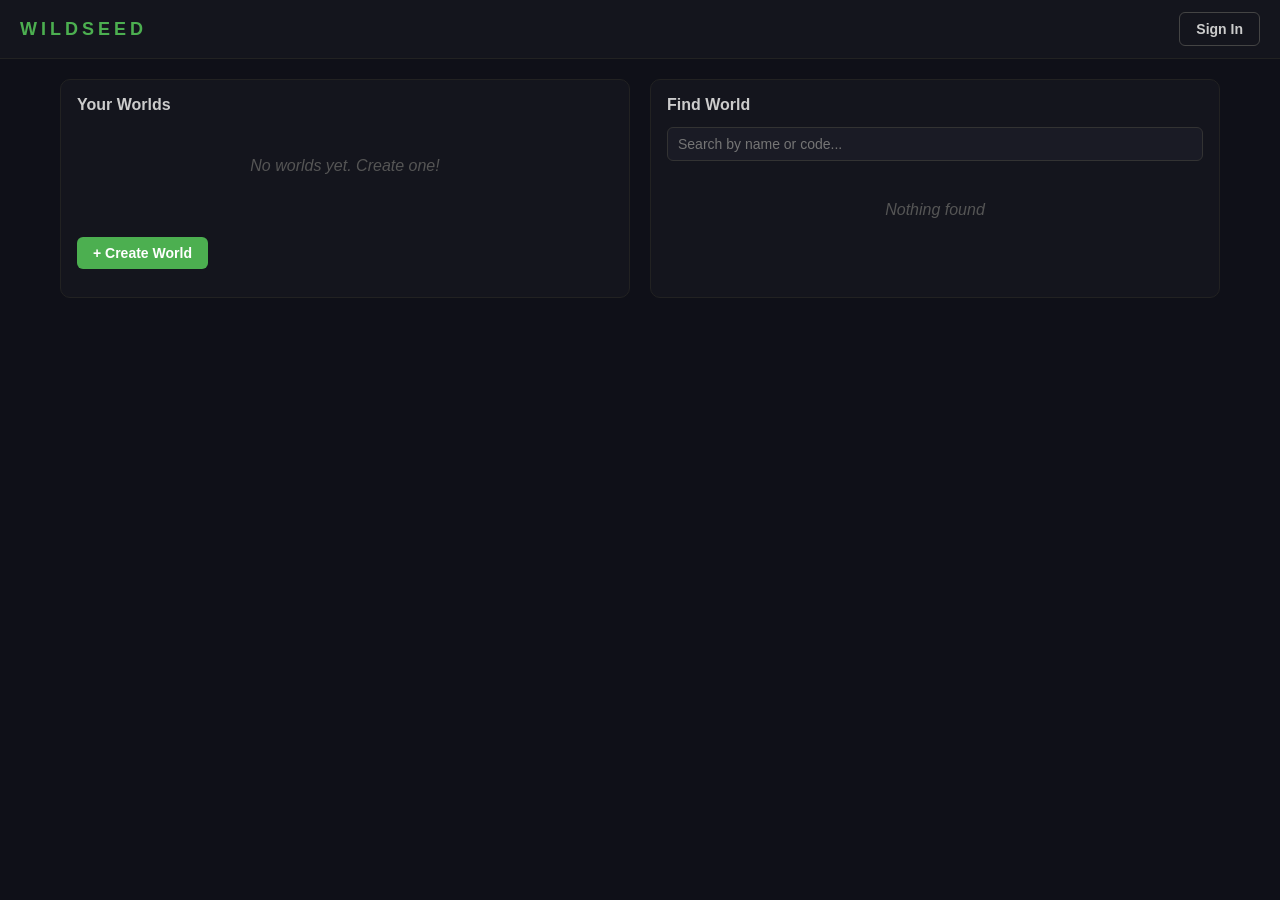
==== index.html @ bbc90bf8 "Add files via upload" ====
<!DOCTYPE html>
<html lang="en">
<head>
  <meta charset="UTF-8">
  <meta name="viewport" content="width=device-width, initial-scale=1.0">
  <title>Wildseed</title>
  <link rel="stylesheet" href="css/shared.css">
  <link rel="stylesheet" href="css/main.css">
</head>
<body>
  <header class="topbar">
    <div class="logo">WILDSEED</div>
    <div class="account">
      <button id="btnLogin" class="btn ghost">Sign In</button>
      <button id="btnAccount" class="btn ghost hidden">Account</button>
    </div>
  </header>

  <main class="home">
    <section class="panel">
      <h2>Your Worlds</h2>
      <div id="worldsList" class="worlds-list"></div>
      <button id="btnNewWorld" class="btn primary">+ Create World</button>
    </section>

    <section class="panel">
      <h2>Find World</h2>
      <input id="searchWorld" class="input" placeholder="Search by name or code...">
      <div id="searchResults" class="worlds-list empty">Nothing found</div>
    </section>
  </main>

  <!-- Модальное окно создания мира -->
  <div id="modal" class="modal hidden">
    <div class="modal-box">
      <h3>Create World</h3>

      <label>World Name
        <input id="wName" class="input" value="My World">
      </label>

      <label>Seed (leave empty for random)
        <input id="wSeed" class="input" placeholder="e.g. kot2025">
      </label>

      <label>Size
        <select id="wSize" class="input">
          <option value="256">256 × 256</option>
          <option value="512">512 × 512</option>
          <option value="1024" selected>1024 × 1024</option>
          <option value="4096">4096 × 4096</option>
          <option value="16384">16384 × 16384</option>
          <option value="0">Infinite</option>
        </select>
      </label>

      <label>Difficulty
        <select id="wDiff" class="input">
          <option value="easy">Easy</option>
          <option value="normal" selected>Normal</option>
          <option value="hard">Hard</option>
          <option value="extreme">Extreme</option>
        </select>
      </label>

      <label class="checkbox">
        <input type="checkbox" id="wKeepInv"> Keep inventory on death
      </label>

      <label class="checkbox">
        <input type="checkbox" id="wPublic" checked> Public world
      </label>

      <label id="wCodeLabel" class="hidden">Access Code
        <input id="wCode" class="input" placeholder="e.g. 4F2A9">
      </label>

      <div class="modal-actions">
        <button id="btnCancel" class="btn ghost">Cancel</button>
        <button id="btnCreate" class="btn primary">Create & Play</button>
      </div>
    </div>
  </div>

  <script src="js/main.js"></script>
</body>
</html>
---- css/shared.css ----
* { box-sizing: border-box; }

html, body {
  margin: 0;
  padding: 0;
  height: 100%;
  font-family: 'Segoe UI', Tahoma, sans-serif;
  background: #0f1018;
  color: #e8e8ef;
}

.hidden { display: none !important; }

.btn {
  padding: 8px 16px;
  border: none;
  border-radius: 6px;
  cursor: pointer;
  font-size: 14px;
  font-weight: 600;
  transition: background 0.15s;
}

.btn.primary { background: #4caf50; color: #fff; }
.btn.primary:hover { background: #43a047; }
.btn.ghost   { background: transparent; color: #ccc; border: 1px solid #444; }
.btn.ghost:hover { background: #1e1f2a; }

.input {
  width: 100%;
  padding: 8px 10px;
  background: #1a1b25;
  border: 1px solid #333;
  border-radius: 6px;
  color: #eee;
  font-size: 14px;
  outline: none;
}
.input:focus { border-color: #4caf50; }

label {
  display: block;
  margin: 10px 0;
  font-size: 13px;
  color: #aaa;
}

label.checkbox {
  display: flex;
  align-items: center;
  gap: 8px;
  color: #ccc;
  font-size: 14px;
}
---- css/main.css ----
.topbar {
  display: flex;
  justify-content: space-between;
  align-items: center;
  padding: 12px 20px;
  background: #14151d;
  border-bottom: 1px solid #222;
}

.logo {
  font-weight: 900;
  letter-spacing: 4px;
  color: #4caf50;
  font-size: 18px;
}

.account { display: flex; gap: 8px; }

.home {
  display: grid;
  grid-template-columns: 1fr 1fr;
  gap: 20px;
  padding: 20px;
  max-width: 1200px;
  margin: 0 auto;
}

@media (max-width: 720px) {
  .home { grid-template-columns: 1fr; }
}

.panel {
  background: #14151d;
  border: 1px solid #222;
  border-radius: 10px;
  padding: 16px;
}

.panel h2 { margin-top: 0; font-size: 16px; color: #ccc; }

.worlds-list {
  min-height: 100px;
  margin: 10px 0;
}

.worlds-list.empty {
  color: #555;
  font-style: italic;
  text-align: center;
  padding: 30px 0;
}

.world-card {
  padding: 10px;
  border-radius: 6px;
  background: #1a1b25;
  margin-bottom: 8px;
  cursor: pointer;
  transition: background 0.15s;
}
.world-card:hover { background: #22232f; }
.world-card .name { font-weight: 600; }
.world-card .meta { font-size: 12px; color: #888; margin-top: 4px; }

.modal {
  position: fixed;
  inset: 0;
  background: rgba(0,0,0,0.7);
  display: flex;
  align-items: center;
  justify-content: center;
  z-index: 100;
}

.modal-box {
  background: #1a1b25;
  border: 1px solid #333;
  border-radius: 10px;
  padding: 20px;
  width: 380px;
  max-width: 90vw;
  max-height: 90vh;
  overflow-y: auto;
}

.modal-box h3 { margin-top: 0; }

.modal-actions {
  display: flex;
  justify-content: flex-end;
  gap: 10px;
  margin-top: 16px;
}
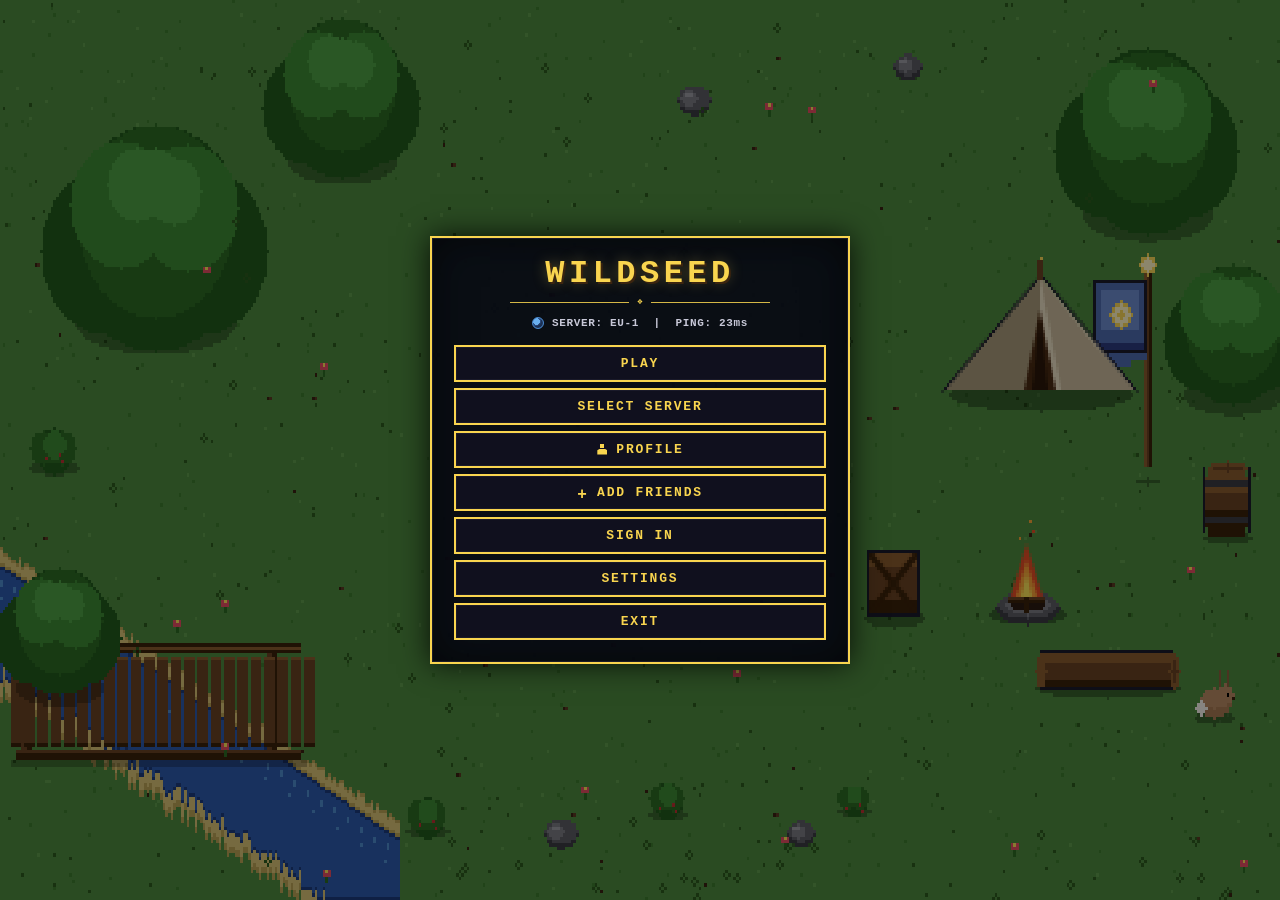
==== commit c6377f18: "1" ====
--- a/index.html
+++ b/index.html
@@ -5,83 +5,38 @@
   <meta name="viewport" content="width=device-width, initial-scale=1.0">
   <title>Wildseed</title>
   <link rel="stylesheet" href="css/shared.css">
-  <link rel="stylesheet" href="css/main.css">
+  <link rel="stylesheet" href="css/menu.css">
 </head>
-<body>
-  <header class="topbar">
-    <div class="logo">WILDSEED</div>
-    <div class="account">
-      <button id="btnLogin" class="btn ghost">Sign In</button>
-      <button id="btnAccount" class="btn ghost hidden">Account</button>
+<body class="menu-body">
+  <canvas id="menuBg" class="menu-bg" width="480" height="270" aria-hidden="true"></canvas>
+
+  <main class="menu-panel">
+    <h1 class="menu-title">WILDSEED</h1>
+    <div class="menu-divider" aria-hidden="true"><span>❖</span></div>
+
+    <div class="menu-server">
+      <span class="menu-globe" aria-hidden="true"></span>
+      <span>SERVER: EU-1&nbsp;&nbsp;|&nbsp;&nbsp;PING: 23ms</span>
     </div>
-  </header>
 
-  <main class="home">
-    <section class="panel">
-      <h2>Your Worlds</h2>
-      <div id="worldsList" class="worlds-list"></div>
-      <button id="btnNewWorld" class="btn primary">+ Create World</button>
-    </section>
-
-    <section class="panel">
-      <h2>Find World</h2>
-      <input id="searchWorld" class="input" placeholder="Search by name or code...">
-      <div id="searchResults" class="worlds-list empty">Nothing found</div>
-    </section>
+    <nav class="menu-buttons" aria-label="Main menu">
+      <button type="button" class="menu-btn" id="btnPlay">PLAY</button>
+      <button type="button" class="menu-btn" id="btnServers">SELECT SERVER</button>
+      <button type="button" class="menu-btn" id="btnProfile">
+        <span class="menu-icon menu-icon-profile" aria-hidden="true"></span>
+        <span>PROFILE</span>
+      </button>
+      <button type="button" class="menu-btn" id="btnFriends">
+        <span class="menu-icon menu-icon-plus" aria-hidden="true">+</span>
+        <span>ADD FRIENDS</span>
+      </button>
+      <button type="button" class="menu-btn" id="btnSignIn">SIGN IN</button>
+      <button type="button" class="menu-btn" id="btnSettings">SETTINGS</button>
+      <button type="button" class="menu-btn" id="btnExit">EXIT</button>
+    </nav>
   </main>
 
-  <!-- Модальное окно создания мира -->
-  <div id="modal" class="modal hidden">
-    <div class="modal-box">
-      <h3>Create World</h3>
-
-      <label>World Name
-        <input id="wName" class="input" value="My World">
-      </label>
-
-      <label>Seed (leave empty for random)
-        <input id="wSeed" class="input" placeholder="e.g. kot2025">
-      </label>
-
-      <label>Size
-        <select id="wSize" class="input">
-          <option value="256">256 × 256</option>
-          <option value="512">512 × 512</option>
-          <option value="1024" selected>1024 × 1024</option>
-          <option value="4096">4096 × 4096</option>
-          <option value="16384">16384 × 16384</option>
-          <option value="0">Infinite</option>
-        </select>
-      </label>
-
-      <label>Difficulty
-        <select id="wDiff" class="input">
-          <option value="easy">Easy</option>
-          <option value="normal" selected>Normal</option>
-          <option value="hard">Hard</option>
-          <option value="extreme">Extreme</option>
-        </select>
-      </label>
-
-      <label class="checkbox">
-        <input type="checkbox" id="wKeepInv"> Keep inventory on death
-      </label>
-
-      <label class="checkbox">
-        <input type="checkbox" id="wPublic" checked> Public world
-      </label>
-
-      <label id="wCodeLabel" class="hidden">Access Code
-        <input id="wCode" class="input" placeholder="e.g. 4F2A9">
-      </label>
-
-      <div class="modal-actions">
-        <button id="btnCancel" class="btn ghost">Cancel</button>
-        <button id="btnCreate" class="btn primary">Create & Play</button>
-      </div>
-    </div>
-  </div>
-
+  <script src="js/menu_bg.js"></script>
   <script src="js/main.js"></script>
 </body>
 </html>
--- a/css/menu.css
+++ b/css/menu.css
@@ -0,0 +1,201 @@
+/* css/menu.css */
+/* Главное меню Wildseed. Пиксель-арт, золото #f9d54f, тёмная панель. */
+
+* { box-sizing: border-box; }
+
+html, body {
+  margin: 0; padding: 0;
+  width: 100%; height: 100%;
+  overflow: hidden;
+  background: #0d0b08;
+}
+
+body.menu-body {
+  position: relative;
+  display: flex;
+  align-items: center;
+  justify-content: center;
+  font-family: 'Courier New', 'Lucida Console', monospace;
+  font-weight: bold;
+  letter-spacing: 0.06em;
+  color: #fff;
+  -webkit-font-smoothing: none;
+  font-smooth: never;
+  image-rendering: pixelated;
+}
+
+/* Фон — процедурный пиксель-арт на canvas, растянут на весь экран. */
+canvas.menu-bg {
+  position: fixed;
+  inset: 0;
+  width: 100vw;
+  height: 100vh;
+  display: block;
+  image-rendering: pixelated;
+  image-rendering: crisp-edges;
+  filter: brightness(0.55) saturate(0.95);
+  z-index: 0;
+}
+
+/* Панель меню */
+.menu-panel {
+  position: relative;
+  z-index: 1;
+  width: 420px;
+  max-width: calc(100vw - 32px);
+  background: rgba(8, 10, 20, 0.93);
+  border: 2px solid #f9d54f;
+  box-shadow:
+    inset 0 0 0 1px #1a1a2a,
+    inset 0 0 40px rgba(0, 0, 0, 0.6),
+    0 0 28px rgba(0, 0, 0, 0.8);
+  padding: 20px 22px 22px;
+  display: flex;
+  flex-direction: column;
+  align-items: center;
+}
+
+.menu-title {
+  margin: 0;
+  font-size: 32px;
+  color: #f9d54f;
+  letter-spacing: 0.14em;
+  text-shadow:
+    2px 2px 0 #3a2410,
+    0 0 14px rgba(249, 213, 79, 0.35);
+  text-align: center;
+  line-height: 1;
+}
+
+/* Декоративный разделитель под заголовком */
+.menu-divider {
+  width: 70%;
+  height: 1px;
+  background: transparent;
+  position: relative;
+  margin: 12px 0 14px;
+  display: flex;
+  align-items: center;
+  justify-content: center;
+}
+.menu-divider::before,
+.menu-divider::after {
+  content: '';
+  flex: 1;
+  height: 1px;
+  background: #f9d54f;
+  opacity: 0.85;
+}
+.menu-divider span {
+  padding: 0 8px;
+  color: #f9d54f;
+  font-size: 9px;
+  line-height: 1;
+  letter-spacing: 0;
+}
+
+.menu-server {
+  display: flex;
+  align-items: center;
+  gap: 8px;
+  font-size: 11px;
+  color: #c8c8d8;
+  margin-bottom: 16px;
+  letter-spacing: 0.06em;
+}
+
+/* Крошечный «глобус» рядом с строкой сервера */
+.menu-globe {
+  display: inline-block;
+  width: 12px; height: 12px;
+  border-radius: 50%;
+  background:
+    radial-gradient(circle at 35% 35%, #6ab0f0 0 35%, #2a4a80 36% 100%);
+  box-shadow: inset -2px -2px 0 rgba(0,0,0,0.35);
+  border: 1px solid #4a8ad0;
+  flex-shrink: 0;
+}
+
+.menu-buttons {
+  width: 100%;
+  display: flex;
+  flex-direction: column;
+  gap: 6px;
+}
+
+.menu-btn {
+  width: 100%;
+  padding: 9px 12px;
+  background: #10101e;
+  border: 2px solid #f9d54f;
+  color: #f9d54f;
+  font-family: inherit;
+  font-size: 13px;
+  font-weight: bold;
+  letter-spacing: 0.14em;
+  text-transform: uppercase;
+  cursor: pointer;
+  display: flex;
+  align-items: center;
+  justify-content: center;
+  gap: 8px;
+  transition: background 0.05s linear, color 0.05s linear;
+  box-shadow: inset 0 0 0 1px #1a1a2a;
+  user-select: none;
+}
+
+.menu-btn:hover,
+.menu-btn:focus-visible {
+  background: #f9d54f;
+  color: #10101e;
+  outline: none;
+}
+
+.menu-btn:active {
+  transform: translateY(1px);
+}
+
+/* Иконка «человечек» для PROFILE */
+.menu-icon {
+  display: inline-block;
+  width: 12px;
+  height: 12px;
+  flex-shrink: 0;
+}
+
+.menu-icon-profile {
+  position: relative;
+  color: inherit;
+}
+.menu-icon-profile::before {
+  content: '';
+  position: absolute;
+  left: 4px; top: 0;
+  width: 4px; height: 4px;
+  background: currentColor;
+}
+.menu-icon-profile::after {
+  content: '';
+  position: absolute;
+  left: 1px; top: 5px;
+  width: 10px; height: 6px;
+  background: currentColor;
+  clip-path: polygon(0 100%, 0 30%, 30% 0, 70% 0, 100% 30%, 100% 100%);
+}
+
+/* Иконка «плюс» для ADD FRIENDS */
+.menu-icon-plus {
+  font-size: 16px;
+  line-height: 1;
+  text-align: center;
+  font-weight: bold;
+  color: inherit;
+}
+
+/* Узкие экраны */
+@media (max-width: 460px) {
+  .menu-title { font-size: 24px; }
+  .menu-panel { padding: 16px 14px 18px; }
+  .menu-btn   { font-size: 12px; padding: 8px 10px; }
+  .menu-server { font-size: 10px; }
+}
